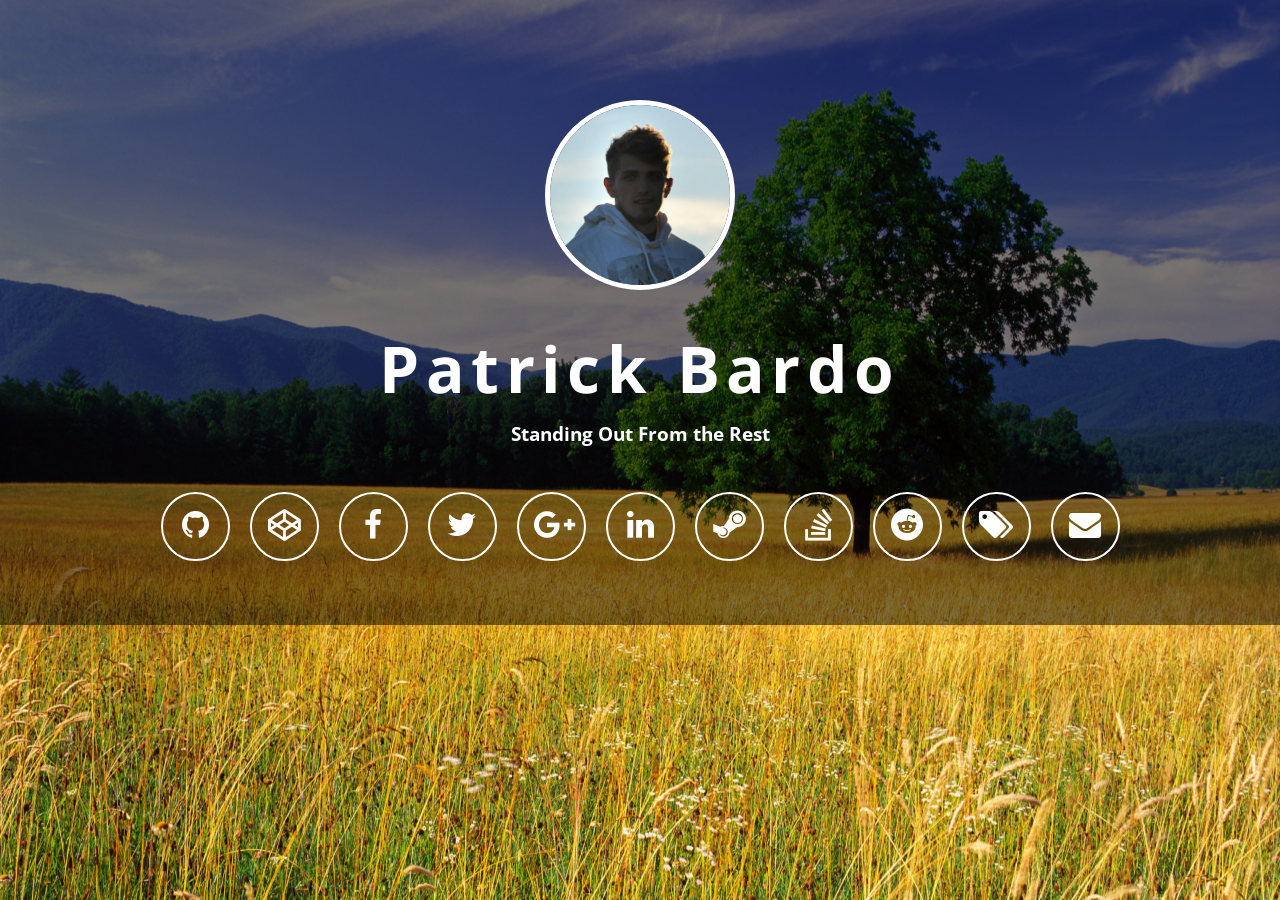
==== index.html @ c3a82fef "standing out" ====
<!DOCTYPE html>
<html>
    <head>
        <meta charset="utf-8">
        <meta http-equiv="X-UA-Compatible" content="IE=edge">
        <title>Personal Website</title>
        <meta name="viewport" content="width=device-width, initial-scale=1.0">
        <meta name="description" content="Nifty little description">
        <link rel="canonical" href="/"> 
        <link rel="stylesheet" href="css/front.css">
        <link href='https://fonts.googleapis.com/css?family=Open+Sans:400,700&subset=latin,cyrillic-ext' rel='stylesheet' type='text/css'>
        <link rel="stylesheet" href="https://maxcdn.bootstrapcdn.com/font-awesome/4.5.0/css/font-awesome.min.css">
    </head>
    <body>
        <div class="content">
            
            <img src="imgs/standingOut.jpg" id="fullscreen">
            

            
                <img src="imgs/headshot.jpg" id="avatar">
            

            <h1>Patrick Bardo</h1>
            <h3>Standing Out From the Rest</h3>

                <ul>
                    
                    <li><a class="fa fa-2x fa-github" href="https://github.com/dashingcode"><span class="description">GitHub</span></a></li>
                    

                    
                    <li><a class="fa fa-2x fa-codepen" href="https://codepen.io/your_codepen_username_goes_here"><span class="description">CodePen</span></a></li>
                    

                    
                    <li><a class="fa fa-2x fa-facebook" href="https://facebook.com/your_facebook_username_goes_here"><span class="description">Facebook</span></a></li>
                    
                    
                    
                    <li><a class="fa fa-2x fa-twitter" href="https://twitter.com/your_twitter_username_goes_here"><span class="description">Twitter</span></a></li>
                    

                    
                    <li><a class="fa fa-2x fa-google-plus" href="https://plus.google.com/+your_google_plus_username_goes_here"><span class="description">Google +</span></a></li>
                    

                    
                    <li><a class="fa fa-2x fa-linkedin" href="https://linkedin.com/in/your_linked_in_username_goes_here"><span class="description">LinkedIn</span></a></li>
                    
                    
                    
                    <li><a class="fa fa-2x fa-steam" href="http://steamcommunity.com/id/your_steam_username_goes_here"><span class="description">Steam</span></a></li>
                    

                    
                    <li><a class="fa fa-2x fa-stack-overflow" href="https://stackoverflow.com/users/your_stack_overflow_account_id_number_goes_here"><span class="description">Stack OF</span></a></li>
                    

                    
                    <li><a class="fa fa-2x fa-reddit" href="https://reddit.com/user/your_reddit_username_goes_here"><span class="description">Reddit</span></a></li>
                    

                    
                    <li><a class="fa fa-2x fa-tags" href="/blog"><span class="description">Blog</span></a></li>
                    

                    
                    <li><a class="fa fa-2x fa-envelope" href="mailto:dr.p.bardo@gmail.com"><span class="description">Email</span></a></li>
                    
                    
                </ul>
        </div>

    </body>
</html>
---- css/front.css ----
body {
    font-family: 'Open Sans',Helvetica,Arial,sans-serif;
    background-color: rgba(0, 0, 0, 0.9);
    position: absolute; 
    top: 0;
    bottom: 0;
    right: 0;
    left: 0;
    margin: 0;
}
#fullscreen {
    z-index: -999;
    min-height: 100%;
    min-width: 1024px;
    width: 100%;
    height: auto;
    position: fixed;
    top: 0;
    left: 0;
}
#avatar {
    height: 180px;
    border-radius: 100%;
    border: 5px solid white;
    margin-bottom: 40px;
}
h1 {
    color: white;
    font-weight: bold;
    letter-spacing: 0.1em;
    font-size: 4em;
    font-family: 'Open Sans';
    margin: -10px 0;
}
h3 {
    color: white;
    padding-bottom: 20px;
    font-weight: thin;
}
.content {
    padding-top: 100px;
    padding-bottom: 40px;
    background-color: rgba(0, 0, 0, 0.5);
    text-align: center;
}
ul {
    list-style: none;
    padding: 0;
}
li {
    border-radius: 100%;
    border: 2px solid white;
    color: white;
    margin: 8px;
    display: inline-block;
    list-style: none;
    width: 65px;
    height: 65px;
}
li:hover {
    color: white;
    text-decoration: none;
    -webkit-transition: 500ms;
    -moz-transition: 500ms;
    transition: 500ms;
    text-decoration: none;
    background-color: rgba(0, 0, 0, 0.5);
}
a {
    color: white;
    padding: 15px;
    text-decoration: none;
}
.description {
    display: none;
}

@media (max-width: 450px) {
ul {
    text-align: center;
}
li {
    border-radius: 0%;
    border: none;
    color: white;
    margin: 8px;
    display: block;
    list-style: none;
    margin: 10px 0px;
    text-align: center;
    height: auto;
    width: auto;
}
li:hover {
    background-color: none;
    transition: none;
}
a {
    text-align: justify;
    border: 2px solid white;
    border-radius: 5px;
    color: white;
    padding: 15px;
    padding-left: 30px;
    width: 70%;
}
a:hover {
    -webkit-transition: 500ms;
    -moz-transition: 500ms;
    transition: 500ms;
    background-color: rgba(0, 0, 0, 0.5);
    color: white;
    text-decoration: none;
}
.description {
    display: inline-block;
    color: white;
    font-family: Arial;
    margin-left: 40px;
}
.content {
    padding-top: 60px;
}
}
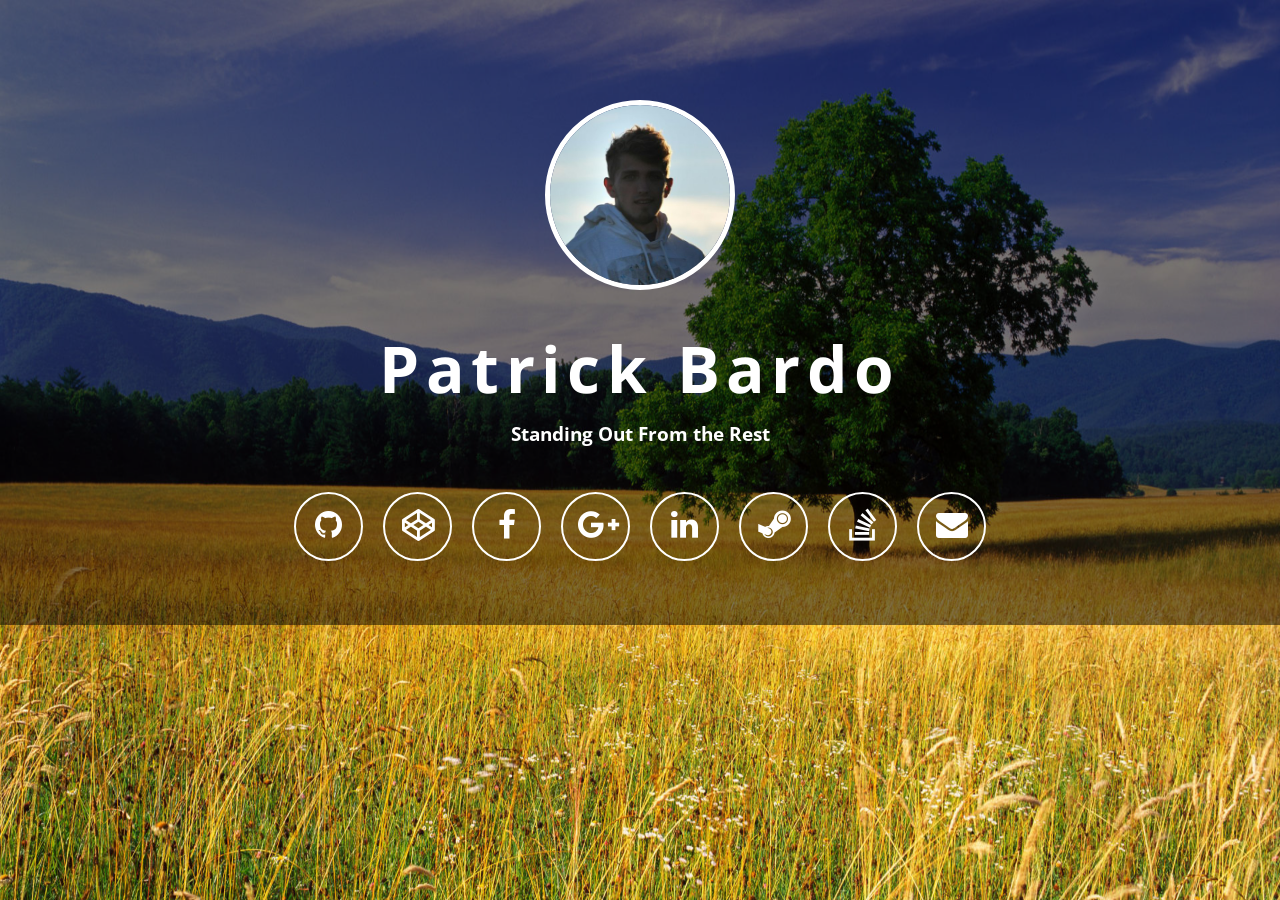
==== commit a2629bd6: "Got rid of some icons" ====
--- a/index.html
+++ b/index.html
@@ -36,10 +36,6 @@
                     
                     <li><a class="fa fa-2x fa-facebook" href="https://facebook.com/your_facebook_username_goes_here"><span class="description">Facebook</span></a></li>
                     
-                    
-                    
-                    <li><a class="fa fa-2x fa-twitter" href="https://twitter.com/your_twitter_username_goes_here"><span class="description">Twitter</span></a></li>
-                    
 
                     
                     <li><a class="fa fa-2x fa-google-plus" href="https://plus.google.com/+your_google_plus_username_goes_here"><span class="description">Google +</span></a></li>
@@ -56,15 +52,7 @@
                     
                     <li><a class="fa fa-2x fa-stack-overflow" href="https://stackoverflow.com/users/your_stack_overflow_account_id_number_goes_here"><span class="description">Stack OF</span></a></li>
                     
-
                     
-                    <li><a class="fa fa-2x fa-reddit" href="https://reddit.com/user/your_reddit_username_goes_here"><span class="description">Reddit</span></a></li>
-                    
-
-                    
-                    <li><a class="fa fa-2x fa-tags" href="/blog"><span class="description">Blog</span></a></li>
-                    
-
                     
                     <li><a class="fa fa-2x fa-envelope" href="mailto:dr.p.bardo@gmail.com"><span class="description">Email</span></a></li>
                     
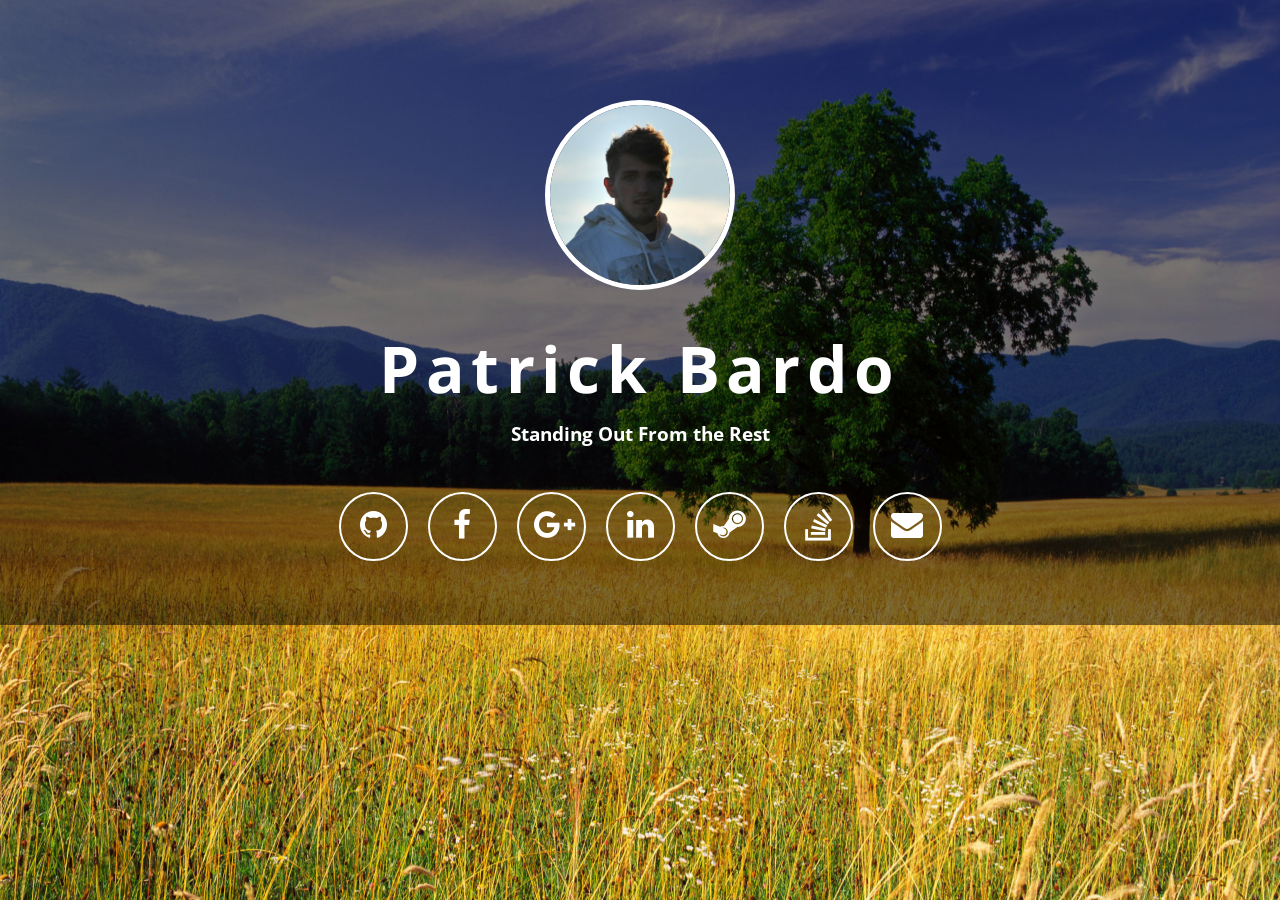
==== commit 168ee2a7: "connecting my profiles" ====
--- a/index.html
+++ b/index.html
@@ -6,60 +6,55 @@
         <title>Personal Website</title>
         <meta name="viewport" content="width=device-width, initial-scale=1.0">
         <meta name="description" content="Nifty little description">
-        <link rel="canonical" href="/"> 
+        <link rel="canonical" href="/">
         <link rel="stylesheet" href="css/front.css">
         <link href='https://fonts.googleapis.com/css?family=Open+Sans:400,700&subset=latin,cyrillic-ext' rel='stylesheet' type='text/css'>
         <link rel="stylesheet" href="https://maxcdn.bootstrapcdn.com/font-awesome/4.5.0/css/font-awesome.min.css">
     </head>
     <body>
         <div class="content">
-            
+
             <img src="imgs/standingOut.jpg" id="fullscreen">
-            
 
-            
+
+
                 <img src="imgs/headshot.jpg" id="avatar">
-            
+
 
             <h1>Patrick Bardo</h1>
             <h3>Standing Out From the Rest</h3>
 
                 <ul>
-                    
-                    <li><a class="fa fa-2x fa-github" href="https://github.com/dashingcode"><span class="description">GitHub</span></a></li>
-                    
 
-                    
-                    <li><a class="fa fa-2x fa-codepen" href="https://codepen.io/your_codepen_username_goes_here"><span class="description">CodePen</span></a></li>
-                    
+                    <li><a class="fa fa-2x fa-github" href="https://github.com/pattybardo"><span class="description">GitHub</span></a></li>
 
-                    
-                    <li><a class="fa fa-2x fa-facebook" href="https://facebook.com/your_facebook_username_goes_here"><span class="description">Facebook</span></a></li>
-                    
 
-                    
+
+                    <li><a class="fa fa-2x fa-facebook" href="https://facebook.com/patrick.bardo"><span class="description">Facebook</span></a></li>
+
+
+
                     <li><a class="fa fa-2x fa-google-plus" href="https://plus.google.com/+your_google_plus_username_goes_here"><span class="description">Google +</span></a></li>
-                    
 
-                    
-                    <li><a class="fa fa-2x fa-linkedin" href="https://linkedin.com/in/your_linked_in_username_goes_here"><span class="description">LinkedIn</span></a></li>
-                    
-                    
-                    
-                    <li><a class="fa fa-2x fa-steam" href="http://steamcommunity.com/id/your_steam_username_goes_here"><span class="description">Steam</span></a></li>
-                    
 
-                    
-                    <li><a class="fa fa-2x fa-stack-overflow" href="https://stackoverflow.com/users/your_stack_overflow_account_id_number_goes_here"><span class="description">Stack OF</span></a></li>
-                    
-                    
-                    
+
+                    <li><a class="fa fa-2x fa-linkedin" href="https://linkedin.com/in/patrick-bardo"><span class="description">LinkedIn</span></a></li>
+
+
+
+                    <li><a class="fa fa-2x fa-steam" href="http://steamcommunity.com/id/pattythebeast"><span class="description">Steam</span></a></li>
+
+
+
+                    <li><a class="fa fa-2x fa-stack-overflow" href="https://stackoverflow.com/users/6177521"><span class="description">Stack OF</span></a></li>
+
+
+
                     <li><a class="fa fa-2x fa-envelope" href="mailto:dr.p.bardo@gmail.com"><span class="description">Email</span></a></li>
-                    
-                    
+
+
                 </ul>
         </div>
 
     </body>
 </html>
-
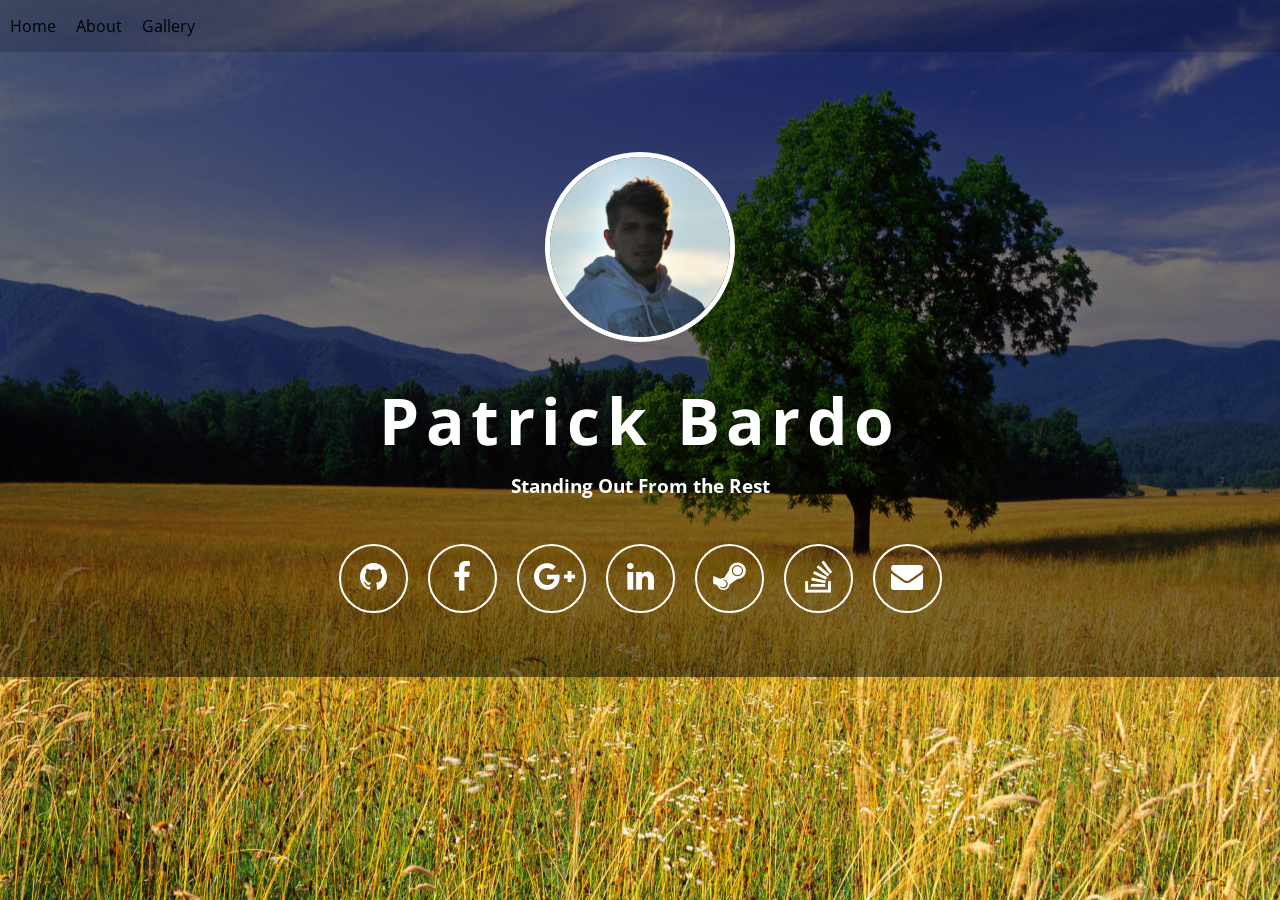
==== commit 400543cb: "Added a navbar" ====
--- a/index.html
+++ b/index.html
@@ -12,49 +12,57 @@
         <link rel="stylesheet" href="https://maxcdn.bootstrapcdn.com/font-awesome/4.5.0/css/font-awesome.min.css">
     </head>
     <body>
-        <div class="content">
 
-            <img src="imgs/standingOut.jpg" id="fullscreen">
+      <div class="navbar">
+          <div class="navbarElement"> Home </div>
+          <div class="navbarElement"> About </div>
+          <div class="navbarElement"> Gallery </div>
+      </div>
+      <div class="content">
+
+          <img src="imgs/standingOut.jpg" id="fullscreen">
 
 
 
-                <img src="imgs/headshot.jpg" id="avatar">
 
 
-            <h1>Patrick Bardo</h1>
-            <h3>Standing Out From the Rest</h3>
+              <img src="imgs/headshot.jpg" id="avatar">
 
-                <ul>
 
-                    <li><a class="fa fa-2x fa-github" href="https://github.com/pattybardo"><span class="description">GitHub</span></a></li>
+          <h1>Patrick Bardo</h1>
+          <h3>Standing Out From the Rest</h3>
+
+              <ul>
+
+                  <li><a class="fa fa-2x fa-github" href="https://github.com/pattybardo"><span class="description">GitHub</span></a></li>
 
 
 
-                    <li><a class="fa fa-2x fa-facebook" href="https://facebook.com/patrick.bardo"><span class="description">Facebook</span></a></li>
+                  <li><a class="fa fa-2x fa-facebook" href="https://facebook.com/patrick.bardo"><span class="description">Facebook</span></a></li>
 
 
 
-                    <li><a class="fa fa-2x fa-google-plus" href="https://plus.google.com/+your_google_plus_username_goes_here"><span class="description">Google +</span></a></li>
+                  <li><a class="fa fa-2x fa-google-plus" href="https://plus.google.com/+your_google_plus_username_goes_here"><span class="description">Google +</span></a></li>
 
 
 
-                    <li><a class="fa fa-2x fa-linkedin" href="https://linkedin.com/in/patrick-bardo"><span class="description">LinkedIn</span></a></li>
+                  <li><a class="fa fa-2x fa-linkedin" href="https://linkedin.com/in/patrickbardo"><span class="description">LinkedIn</span></a></li>
 
 
 
-                    <li><a class="fa fa-2x fa-steam" href="http://steamcommunity.com/id/pattythebeast"><span class="description">Steam</span></a></li>
+                  <li><a class="fa fa-2x fa-steam" href="http://steamcommunity.com/profiles/76561198067737702"><span class="description">Steam</span></a></li>
 
 
 
-                    <li><a class="fa fa-2x fa-stack-overflow" href="https://stackoverflow.com/users/6177521"><span class="description">Stack OF</span></a></li>
+                  <li><a class="fa fa-2x fa-stack-overflow" href="https://stackoverflow.com/users/6177521"><span class="description">Stack OF</span></a></li>
 
 
 
-                    <li><a class="fa fa-2x fa-envelope" href="mailto:dr.p.bardo@gmail.com"><span class="description">Email</span></a></li>
+                  <li><a class="fa fa-2x fa-envelope" href="mailto:dr.p.bardo@gmail.com"><span class="description">Email</span></a></li>
 
 
-                </ul>
-        </div>
+              </ul>
+      </div>
 
     </body>
 </html>
--- a/css/front.css
+++ b/css/front.css
@@ -1,7 +1,7 @@
 body {
     font-family: 'Open Sans',Helvetica,Arial,sans-serif;
     background-color: rgba(0, 0, 0, 0.9);
-    position: absolute; 
+    position: absolute;
     top: 0;
     bottom: 0;
     right: 0;
@@ -76,49 +76,66 @@
 }
 
 @media (max-width: 450px) {
-ul {
-    text-align: center;
+  ul {
+      text-align: center;
+  }
+  li {
+      border-radius: 0%;
+      border: none;
+      color: white;
+      margin: 8px;
+      display: block;
+      list-style: none;
+      margin: 10px 0px;
+      text-align: center;
+      height: auto;
+      width: auto;
+  }
+  li:hover {
+      background-color: none;
+      transition: none;
+  }
+  a {
+      text-align: justify;
+      border: 2px solid white;
+      border-radius: 5px;
+      color: white;
+      padding: 15px;
+      padding-left: 30px;
+      width: 70%;
+  }
+  a:hover {
+      -webkit-transition: 500ms;
+      -moz-transition: 500ms;
+      transition: 500ms;
+      background-color: rgba(0, 0, 0, 0.5);
+      color: white;
+      text-decoration: none;
+  }
+  .description {
+      display: inline-block;
+      color: white;
+      font-family: Arial;
+      margin-left: 40px;
+  }
+  .content {
+      padding-top: 60px;
+  }
 }
-li {
-    border-radius: 0%;
-    border: none;
-    color: white;
-    margin: 8px;
-    display: block;
-    list-style: none;
-    margin: 10px 0px;
-    text-align: center;
-    height: auto;
-    width: auto;
+
+.navbar {
+  background-color: rgba(0, 0, 0, 0.58);
+  display: inline-flex;
+  width: 100%;
 }
-li:hover {
-    background-color: none;
-    transition: none;
+
+.navbarElement {
+  padding-top: 15px;
+  padding-bottom: 15px;
+  padding-right: 10px;
+  padding-left: 10px;
+  float: right;
 }
-a {
-    text-align: justify;
-    border: 2px solid white;
-    border-radius: 5px;
-    color: white;
-    padding: 15px;
-    padding-left: 30px;
-    width: 70%;
+.navbarElement:hover{
+  background-color: white;
 }
-a:hover {
-    -webkit-transition: 500ms;
-    -moz-transition: 500ms;
-    transition: 500ms;
-    background-color: rgba(0, 0, 0, 0.5);
-    color: white;
-    text-decoration: none;
-}
-.description {
-    display: inline-block;
-    color: white;
-    font-family: Arial;
-    margin-left: 40px;
-}
-.content {
-    padding-top: 60px;
-}
-}
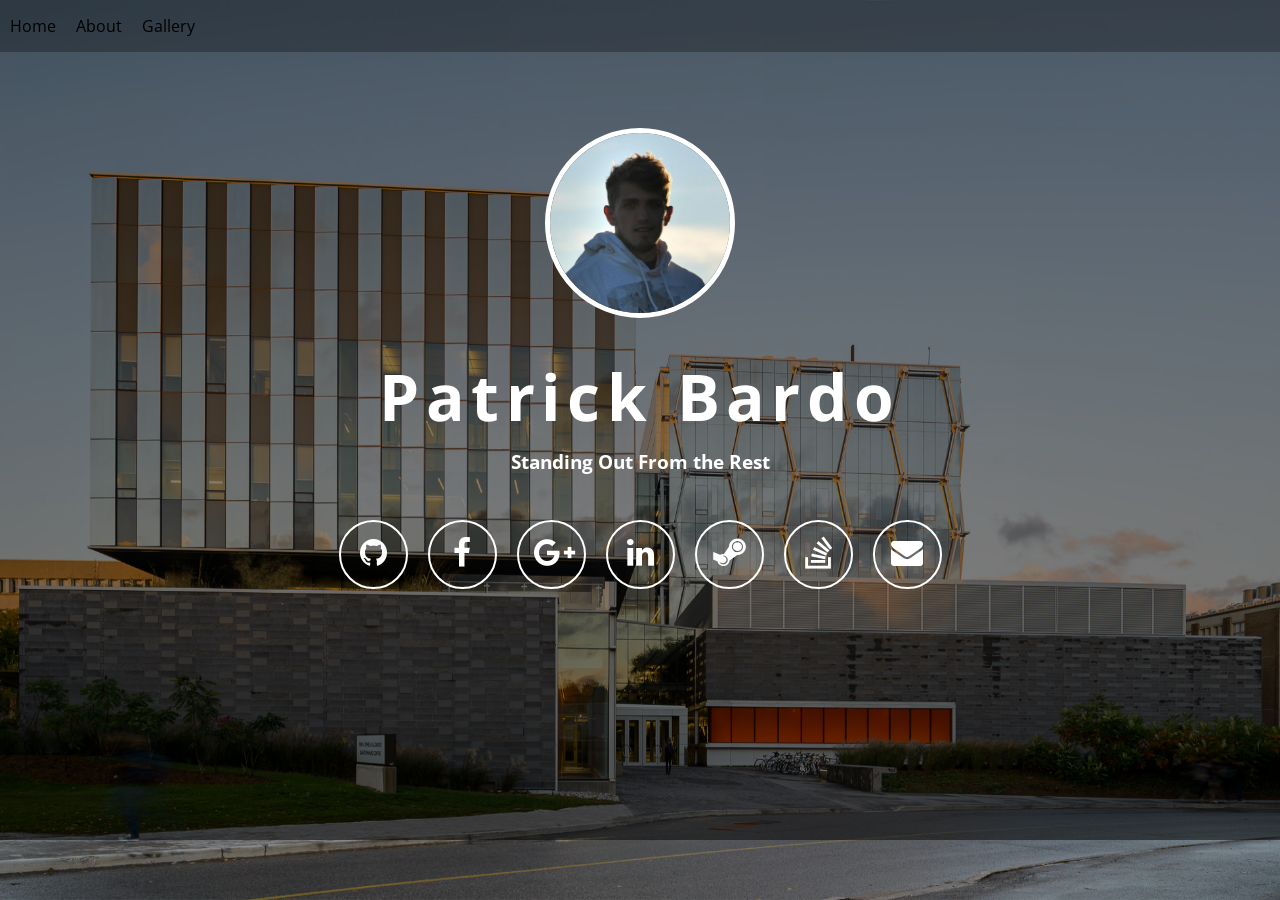
==== commit f527124b: "New background" ====
--- a/index.html
+++ b/index.html
@@ -20,7 +20,7 @@
       </div>
       <div class="content">
 
-          <img src="imgs/standingOut.jpg" id="fullscreen">
+          <img src="imgs/QNC.jpg" id="fullscreen">
 
 
 
--- a/css/front.css
+++ b/css/front.css
@@ -38,8 +38,9 @@
     font-weight: thin;
 }
 .content {
-    padding-top: 100px;
-    padding-bottom: 40px;
+    height: 72%;
+    padding-top: 10%;
+    padding-bottom: 5%;
     background-color: rgba(0, 0, 0, 0.5);
     text-align: center;
 }
@@ -124,9 +125,10 @@
 }
 
 .navbar {
-  background-color: rgba(0, 0, 0, 0.58);
+  background-color: rgba(0, 0, 0, 0.28);
   display: inline-flex;
   width: 100%;
+  position: fixed;
 }
 
 .navbarElement {
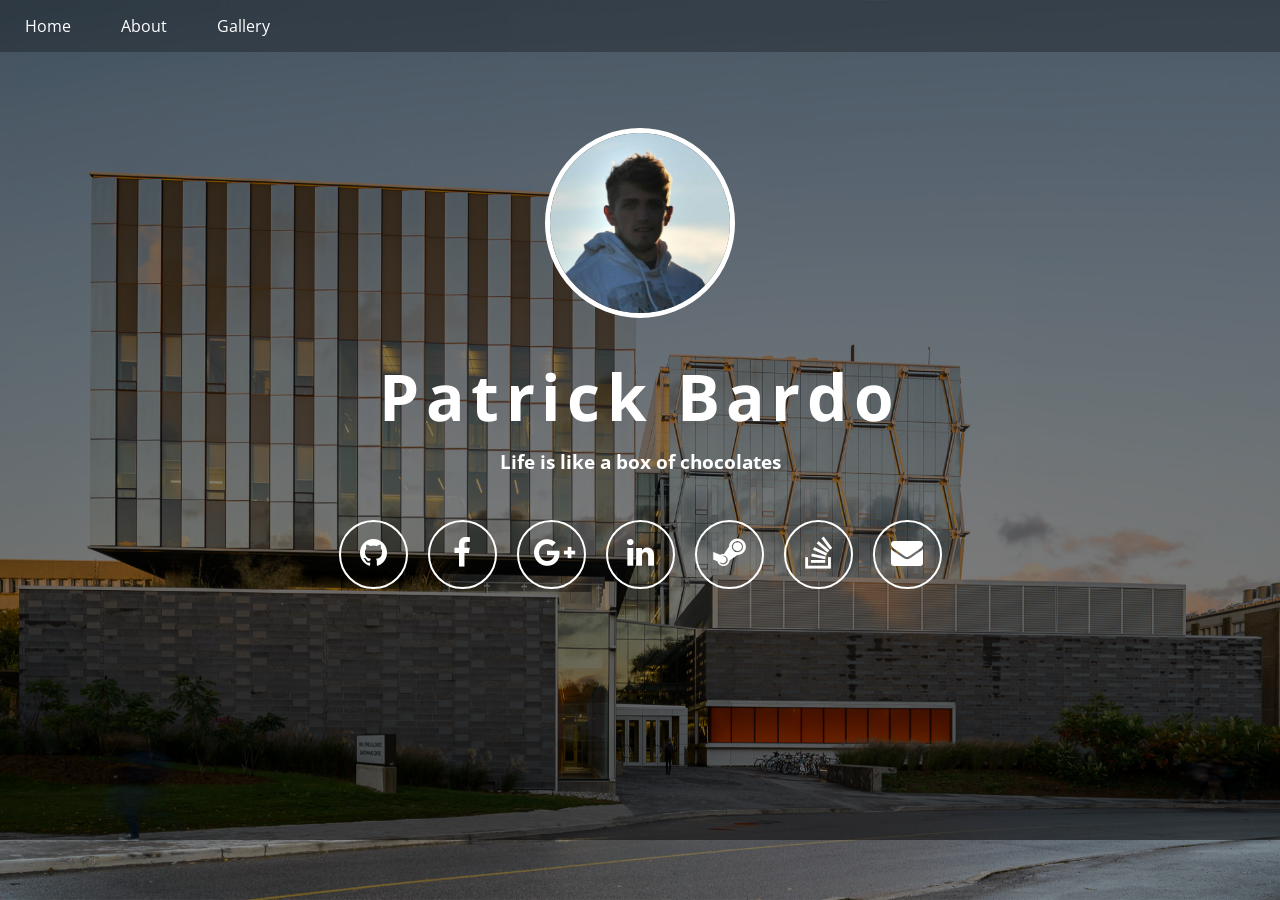
==== commit e5b5c2be: "Added some routing" ====
--- a/index.html
+++ b/index.html
@@ -5,7 +5,7 @@
         <meta http-equiv="X-UA-Compatible" content="IE=edge">
         <title>Personal Website</title>
         <meta name="viewport" content="width=device-width, initial-scale=1.0">
-        <meta name="description" content="Nifty little description">
+        <meta name="description" content="Patrick Bardo's Personal Website'">
         <link rel="canonical" href="/">
         <link rel="stylesheet" href="css/front.css">
         <link href='https://fonts.googleapis.com/css?family=Open+Sans:400,700&subset=latin,cyrillic-ext' rel='stylesheet' type='text/css'>
@@ -13,12 +13,18 @@
     </head>
     <body>
 
-      <div class="navbar">
-          <div class="navbarElement"> Home </div>
-          <div class="navbarElement"> About </div>
-          <div class="navbarElement"> Gallery </div>
-      </div>
-      <div class="content">
+        <div class="navbar">
+            <div class="navbarElement"> 
+              <a href="index.html"> Home </a>
+            </div>
+            <div class="navbarElement"> 
+                <a href="about.html"> About </a>
+            </div>
+            <div class="navbarElement"> 
+                <a href="gallery.html"> Gallery </a>
+            </div>
+        </div>
+        <div class="content">
 
           <img src="imgs/QNC.jpg" id="fullscreen">
 
@@ -30,7 +36,7 @@
 
 
           <h1>Patrick Bardo</h1>
-          <h3>Standing Out From the Rest</h3>
+          <h3>Life is like a box of chocolates</h3>
 
               <ul>
 
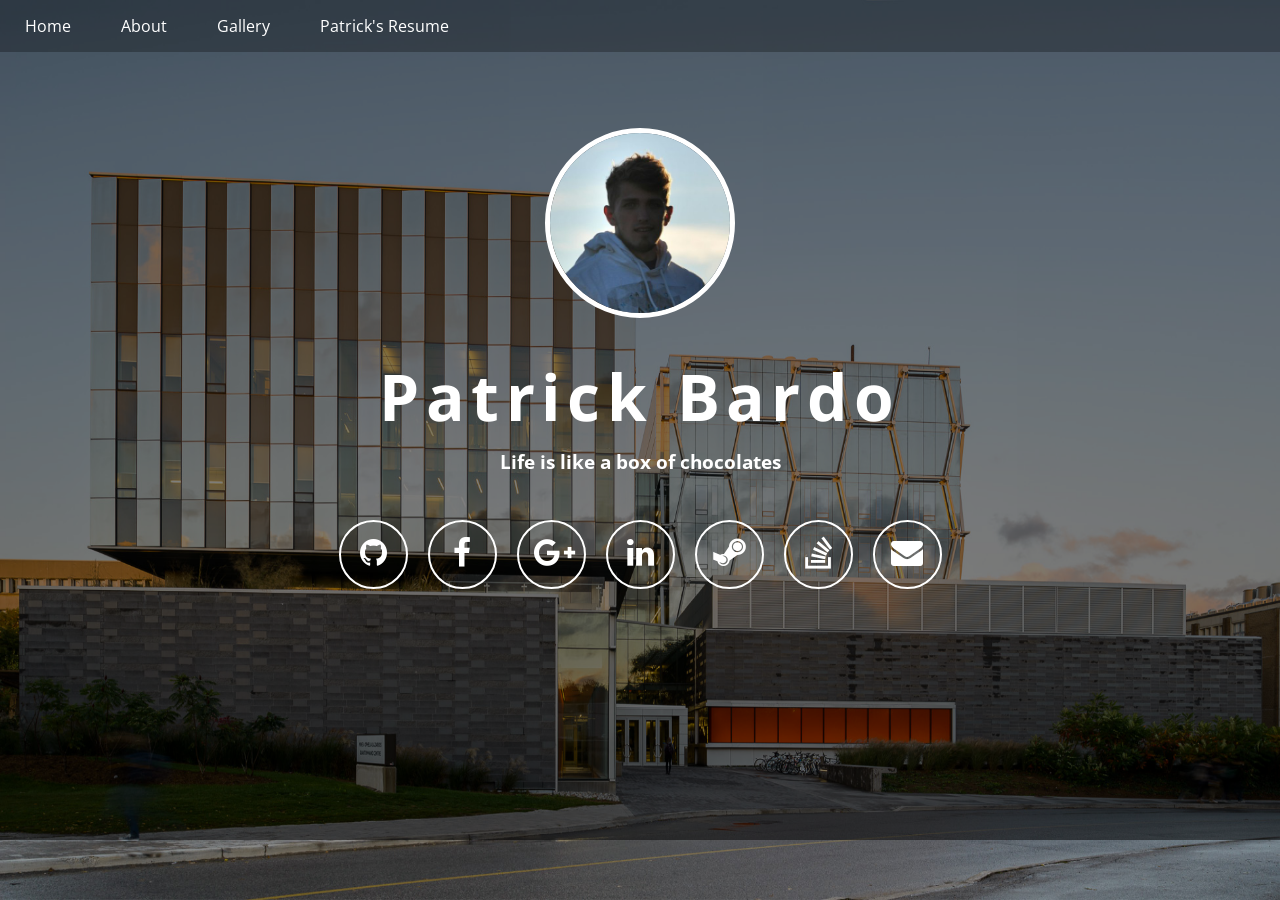
==== commit 5f718d5b: "adding angular" ====
--- a/index.html
+++ b/index.html
@@ -1,5 +1,5 @@
 <!DOCTYPE html>
-<html>
+<html ng-app="myApp">
     <head>
         <meta charset="utf-8">
         <meta http-equiv="X-UA-Compatible" content="IE=edge">
@@ -10,8 +10,11 @@
         <link rel="stylesheet" href="css/front.css">
         <link href='https://fonts.googleapis.com/css?family=Open+Sans:400,700&subset=latin,cyrillic-ext' rel='stylesheet' type='text/css'>
         <link rel="stylesheet" href="https://maxcdn.bootstrapcdn.com/font-awesome/4.5.0/css/font-awesome.min.css">
+        
+        <script src="lib/angular-1.5.3/angular.js"> </script>
+        <script src="JS/main.js"></script>
     </head>
-    <body>
+    <body ng-controller="mainController">
 
         <div class="navbar">
             <div class="navbarElement"> 
@@ -22,6 +25,9 @@
             </div>
             <div class="navbarElement"> 
                 <a href="gallery.html"> Gallery </a>
+            </div>
+            <div class="navbarElement"> 
+                <a href="resume.html"> {{name}}'s Resume</a>
             </div>
         </div>
         <div class="content">
